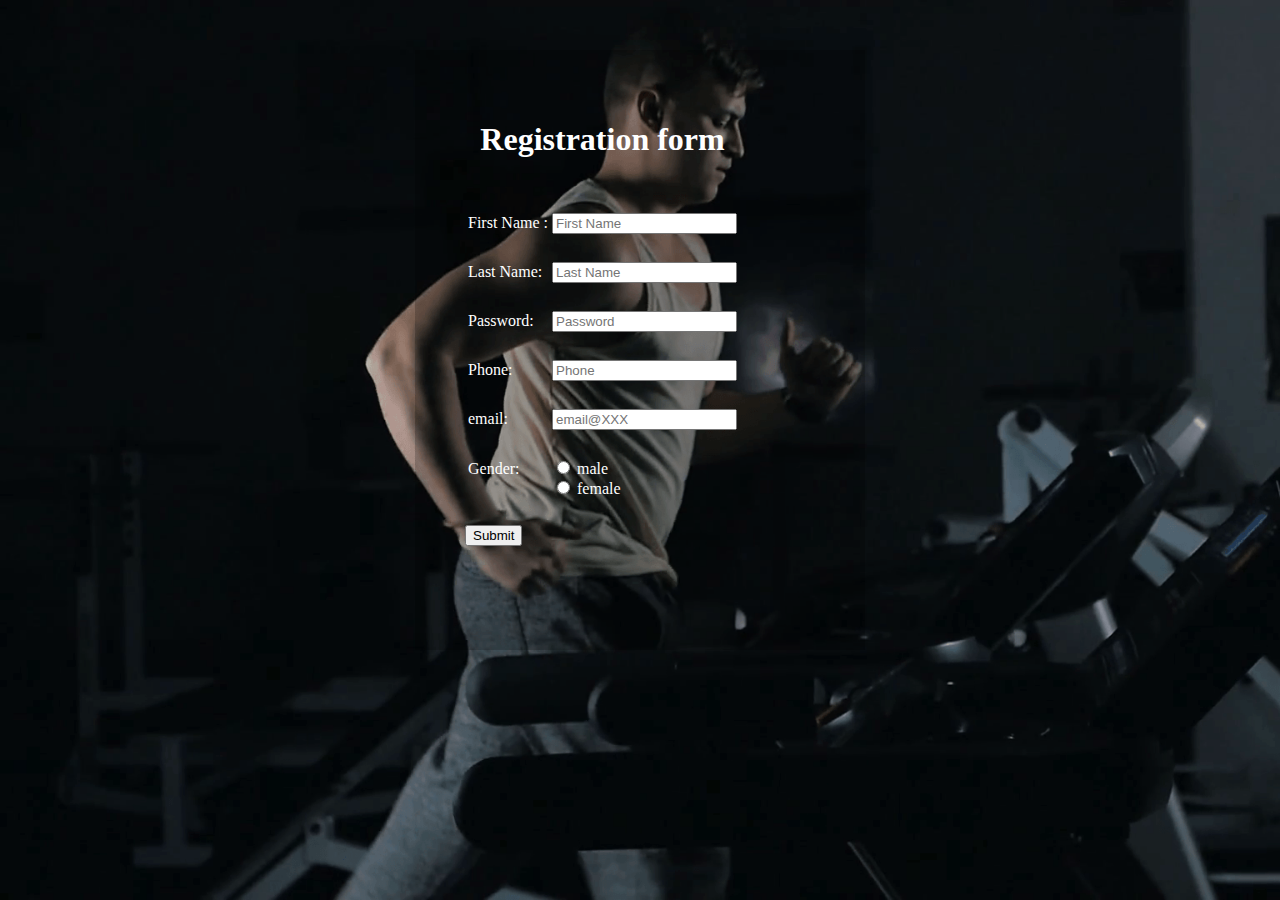
==== index.html @ 924a29e9 "Add files via upload" ====
<!--NAME:MINA ATEF
    SEC : 3  -->
<!DOCTYPE html>
<html>
<head>
	<meta charset="utf-8">
	<meta name="viewport" content="width=device-width, initial-scale=1">
	<title></title>
<link rel="stylesheet" type="text/css" href="p2.css">

	<script src="js.js">
 	
  	</script>
</head>
<body id="ri">

	<div class="baseri">
		<div class="content">


		
<h1 style="text-align: center; padding-bottom: 30px ; "  >Registration form</h1>
<form onsubmit=" validateForm()"  name="registration" action="home.html">
	<table>
		<tr >
			<td><label class="l">First Name : </label> </td>
			<td><input required  type="text" name="First_Name" id="First_Name" placeholder="First Name" ></td>

		</tr>
           <tr>
			<td>Last Name: </td>
			<td><input required type="text" name="Last Name" id="Last Name" placeholder="Last Name">
         </td>
		</tr>
		<tr>
			<td>Password:</td>
			<td><input required type="Password" id="password" placeholder="Password" name="Password"></td>
			<td id="pse" style="display: none;">strong password please</td>
		</tr>
		<tr>
			<td>Phone:</td>
			<td><input required type="Phone" id="phone" placeholder="Phone" name="Phone"></td>
			<td id="pe" style="display: none;">stat with 01</td>
		</tr>
		<tr>
			<td>email:</td>
			<td><input required type="email" placeholder="email@XXX" name="email"></td>
		</tr>
		<tr>
			<td>Gender:<br><br></td>

<td> <input required type="radio" id="gender" name="gender" value="male">  <label >male</label><br>
<input type="radio" id="gender" name="gender" value="female">  <label for="html">female</label><br>	</tr>
	</table>
	  <input type="submit" value="Submit" id="submit" onsubmit="return validateForm()" onclick="return validateForm()">
</form>


</div>
	</div>

</body>
</html>
---- p2.css ----
/*  NAME:MINA ATEF
    SEC : 3      */

body {margin:0;
background-image: url(10716235.jpg);
     background-repeat:no-repeat;
     background-attachment: fixed; 
     background-size: cover;
}


ul.bar {
  list-style-type: none;
  margin: 0;
  padding: 0;
  overflow: hidden;
  background-color: rgba(0, 0, 0, 1.0);
  position: fixed;
  top: 0;
  width: 100%;
  border-radius: 5px;
  z-index: 1;

}


li {
  float: left;
}

li a {
  display: block;
  color: white;
  text-align: center;
  padding: 14px 16px;
  text-decoration: none;
    border-radius: 5px;

}

li a:hover:not(.active) {
  background-color: rgba(0, 0, 0, 1.0);
}

.active {
  background-color: white;
  color: black;
}





@media(min-width:500px ){
div.base {
      position: relative ;
      top: 80px;
      color: white;     
      min-width: 450px;
      width: 950px;
      height: auto;
    margin: auto;
      margin-left: auto;
    background-color: rgba(0, 0, 0, 0.6);
    background-size: auto;
    font-size: 30px;}

    div .write{
      padding: 30px;
    
    }

   

.circle-container {
  position: relative;
  /* 1 */
  width: 20em;
  height: 20em;
  padding: 0;
  border-radius: 50%;
  list-style: none;
  /* 2 */
  box-sizing: content-box;
  /* 3 */
  margin: 5em  auto 0;
  bottom: 30px;
  /*border: solid 1px tomato;*/
}

}
@media(max-width:500px ){
div.base {
      position: relative ;
      top: 80px;
      color: white;     
      width: 450px;
    
      height: auto;
    margin: auto;
      margin-left: auto;
    background-color: rgba(0, 0, 0, 0.6);
    background-size: auto;
    font-size: 30px;}

    div .write{
      padding: 20px;
    
    }


    .circle-container {
  position: relative;
  /* 1 */
  width: 20em;
  height: 20em;
  padding: 0;
  border-radius: 50%;
  list-style: none;
  /* 2 */
  box-sizing: content-box;
  /* 3 */
  margin: 5em 2em;
  bottom: 10px;
 /* border: solid 1px tomato;*/
}
}



.circle-container > * {
  /* 4 */
  display: block;
  position: absolute;
  top: auto;
  bottom: 0px;
  left: 50%;
  width: 10em;
  height: 10em;
  margin: -3em;
}
.circle-container > :nth-of-type(1) {
  transform: rotate(90deg) translate(12em) rotate(-90deg);
}
.circle-container > :nth-of-type(2) {
  transform: rotate(180deg) translate(9em) rotate(-180deg);
}
.circle-container > :nth-of-type(3) {
  transform: rotate(270deg) translate(12em) rotate(-270deg);
}
.circle-container > :nth-of-type(4) {
  transform: rotate(360deg) translate(10em) rotate(-360deg);
}
/*.circle-container > :nth-of-type(5) {
  transform: rotate(310deg) translate(10em) rotate(-310deg);
}*/


.circle-container img {
  display: block;
  width: 100%;
  border-radius: 50%;
}

.circle-container li:last-child img {
  transform: scale(1.2);
}

/*img*/
div.polaroid {
  width: 80%;
  background-color: white;
  box-shadow: 0 4px 8px 0 rgba(255, 255, 255, 0.5), 0 6px 20px 0 rgba(0, 0, 0, 0.19);
  margin: auto;
  display: block;
}

div.polaroi {
  width: 80%;
margin: auto;
  display: block;
}

div.container {
  text-align: center;
  padding: 10px 20px;
  color: black;

}
/*img*/

img .nor{
  margin: auto;
    display: block;

}

.shead{
  color: orange;
}
.ihead{
  color: yellow;
}

h1.head{
  color: red;
  -webkit-text-stroke: 0.5px white;
}










body#ri {
    
     background-image: url(WallpaperDog-10862220.png);
     background-repeat:no-repeat;
     background-attachment: fixed; 
     background-size: cover;

    }
    div.baseri {
      position: relative ;
      top: 50px;
      color: white;     
      width: 450px;
      height: 600px;
      margin: auto;
      margin-top: auto;
    background-color: rgba(0, 0, 0, 0.2);


    }
    td{
      padding-bottom: 25px ;
    }
    div .content {
      position: absolute;
      padding: 50px;
    }
    div .lable{
      display: block;
      margin: 60px ;
    }
    input .submit{
  color: black;
  font-size: 16px;
  padding: 16px 30px;
  border: none;
  cursor: pointer;
  border-radius: 5px;
  text-align: center;
    }
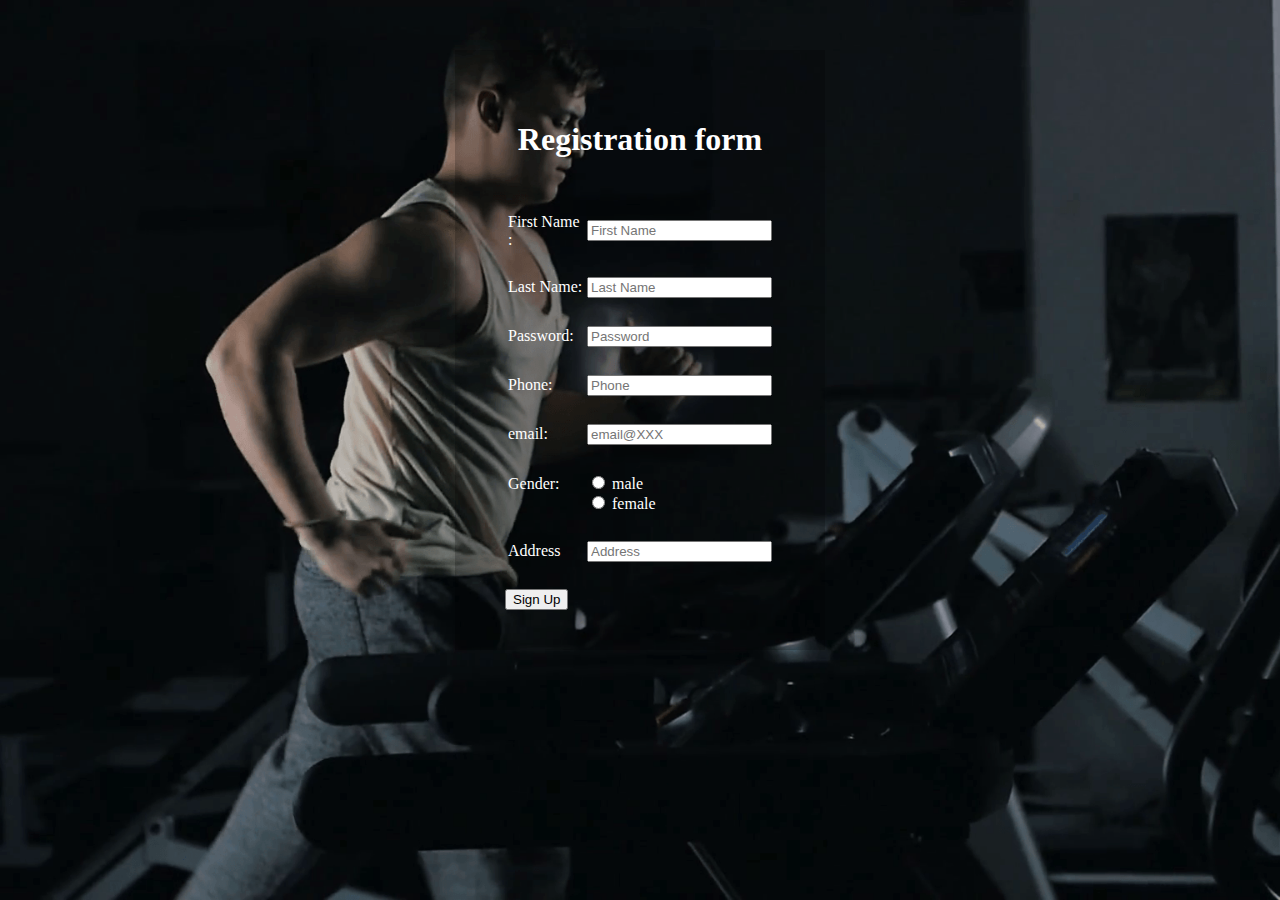
==== commit 1dbdbafd: "Update index.html" ====
--- a/index.html
+++ b/index.html
@@ -51,8 +51,12 @@
 
 <td> <input required type="radio" id="gender" name="gender" value="male">  <label >male</label><br>
 <input type="radio" id="gender" name="gender" value="female">  <label for="html">female</label><br>	</tr>
+	<tr>
+	<td>Address</td>
+	<td rowspan="2" ><input required type="Address" name="Address" placeholder="Address"></td>
+</tr>
 	</table>
-	  <input type="submit" value="Submit" id="submit" onsubmit="return validateForm()" onclick="return validateForm()">
+	  <input type="submit" value="Sign Up" id="submit" onsubmit="return validateForm()" onclick="return validateForm()">
 </form>
 
 
--- a/p2.css
+++ b/p2.css
@@ -70,22 +70,20 @@
     
     }
 
-   
+   body#ri {
+   background-image: url(WallpaperDog-10862220.png); }
 
 .circle-container {
   position: relative;
-  /* 1 */
   width: 20em;
   height: 20em;
   padding: 0;
   border-radius: 50%;
   list-style: none;
-  /* 2 */
   box-sizing: content-box;
-  /* 3 */
   margin: 5em  auto 0;
   bottom: 30px;
-  /*border: solid 1px tomato;*/
+
 }
 
 }
@@ -94,7 +92,7 @@
       position: relative ;
       top: 80px;
       color: white;     
-      width: 450px;
+      width: 380px;
     
       height: auto;
     margin: auto;
@@ -104,25 +102,24 @@
     font-size: 30px;}
 
     div .write{
-      padding: 20px;
-    
-    }
-
+      padding: 10px;
+    
+    }
+body#ri {
+   background-image: url(WallpaperDog-108622220.png);
+background-position: center; }
 
     .circle-container {
   position: relative;
-  /* 1 */
-  width: 20em;
-  height: 20em;
+  width: 15em;
+  height: 15em;
   padding: 0;
   border-radius: 50%;
   list-style: none;
-  /* 2 */
   box-sizing: content-box;
-  /* 3 */
-  margin: 5em 2em;
+  margin: 8em 2.5em;
   bottom: 10px;
- /* border: solid 1px tomato;*/
+
 }
 }
 
@@ -135,21 +132,21 @@
   top: auto;
   bottom: 0px;
   left: 50%;
-  width: 10em;
-  height: 10em;
-  margin: -3em;
+  width: 8em;
+  height: 8em;
+  margin: -2em;
 }
 .circle-container > :nth-of-type(1) {
-  transform: rotate(90deg) translate(12em) rotate(-90deg);
+  transform: rotate(90deg) translate(10em) rotate(-90deg);
 }
 .circle-container > :nth-of-type(2) {
-  transform: rotate(180deg) translate(9em) rotate(-180deg);
+  transform: rotate(180deg) translate(8em) rotate(-180deg);
 }
 .circle-container > :nth-of-type(3) {
-  transform: rotate(270deg) translate(12em) rotate(-270deg);
+  transform: rotate(270deg) translate(10em) rotate(-270deg);
 }
 .circle-container > :nth-of-type(4) {
-  transform: rotate(360deg) translate(10em) rotate(-360deg);
+  transform: rotate(360deg) translate(8em) rotate(-360deg);
 }
 /*.circle-container > :nth-of-type(5) {
   transform: rotate(310deg) translate(10em) rotate(-310deg);
@@ -218,17 +215,17 @@
 
 body#ri {
     
-     background-image: url(WallpaperDog-10862220.png);
      background-repeat:no-repeat;
      background-attachment: fixed; 
      background-size: cover;
+background-position: center;
 
     }
     div.baseri {
       position: relative ;
       top: 50px;
       color: white;     
-      width: 450px;
+      width: 370px;
       height: 600px;
       margin: auto;
       margin-top: auto;
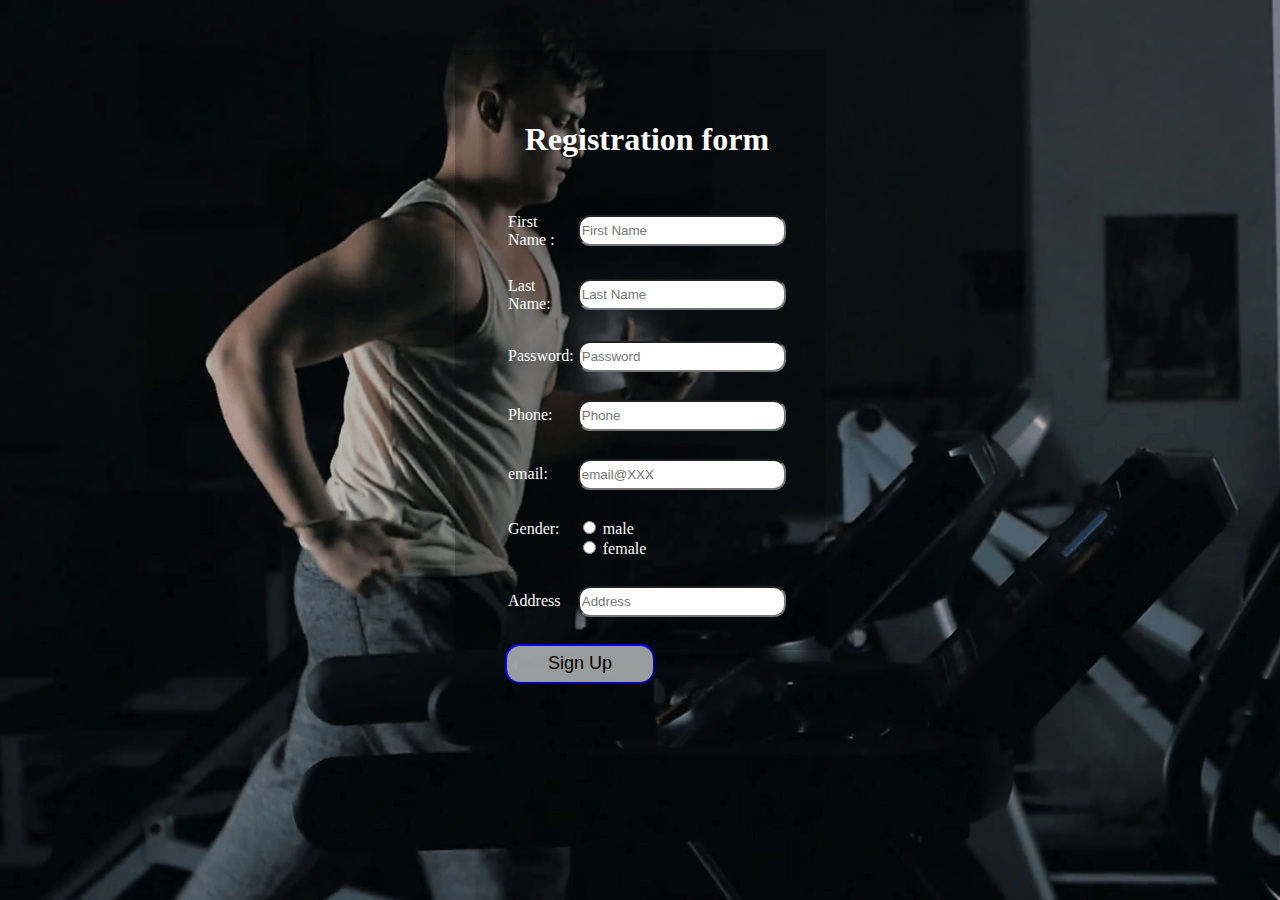
==== commit 685c668a: "Update index.html" ====
--- a/index.html
+++ b/index.html
@@ -34,13 +34,13 @@
 		</tr>
 		<tr>
 			<td>Password:</td>
-			<td><input required type="Password" id="password" placeholder="Password" name="Password"></td>
-			<td id="pse" style="display: none;">strong password please</td>
+			<td><p id="pse" style="display: none;">strong password please</p>
+            <input required type="Password" id="password" placeholder="Password" name="Password"></td>
 		</tr>
 		<tr>
 			<td>Phone:</td>
-			<td><input required type="Phone" id="phone" placeholder="Phone" name="Phone"></td>
-			<td id="pe" style="display: none;">stat with 01</td>
+			<td><p id="pe" style="display: none;">stat with 01</p>
+				<input required type="Phone" id="phone" placeholder="Phone" name="Phone"></td>
 		</tr>
 		<tr>
 			<td>email:</td>
--- a/p2.css
+++ b/p2.css
@@ -45,7 +45,9 @@
 .active {
   background-color: white;
   color: black;
-}
+  border-radius: 25px;
+}
+
 
 
 
@@ -244,14 +246,44 @@
       display: block;
       margin: 60px ;
     }
-    input .submit{
+   #submit{
+  border-radius: 15px;
+  height: 40px;
+  width: 150px;
+  box-shadow: white 120px;
+    font-size: 18px;
+    border-color: blue;
+    background-color: rgba(255, 255, 255, 0.6) ;
+    color: black;
+
+}
+
+
+#submit:hover{
+  border-radius: 15px;
+  height: 40px;
+  width: 150px;
+  box-shadow: white 120px;
+      font-size: 16px;
+      border-color: orange;
+      border-width: 3px;
+      color: white;
+      background-color: rgba(0, 0, 0, 0.8);
+      cursor: pointer;
+
+
+}
+
+input[type=text],input[type=password],input[type=email],input[type=address],input[type=phone]{
   color: black;
-  font-size: 16px;
-  padding: 16px 30px;
-  border: none;
-  cursor: pointer;
-  border-radius: 5px;
-  text-align: center;
-    }
-
-
+  border-radius: 12px;
+  height: 25px;
+  width: 200px;
+  background-color: white;
+}
+#pse ,#pe {
+  margin: 2px;
+  padding: 0px;
+  padding-left: 5px;
+}
+
